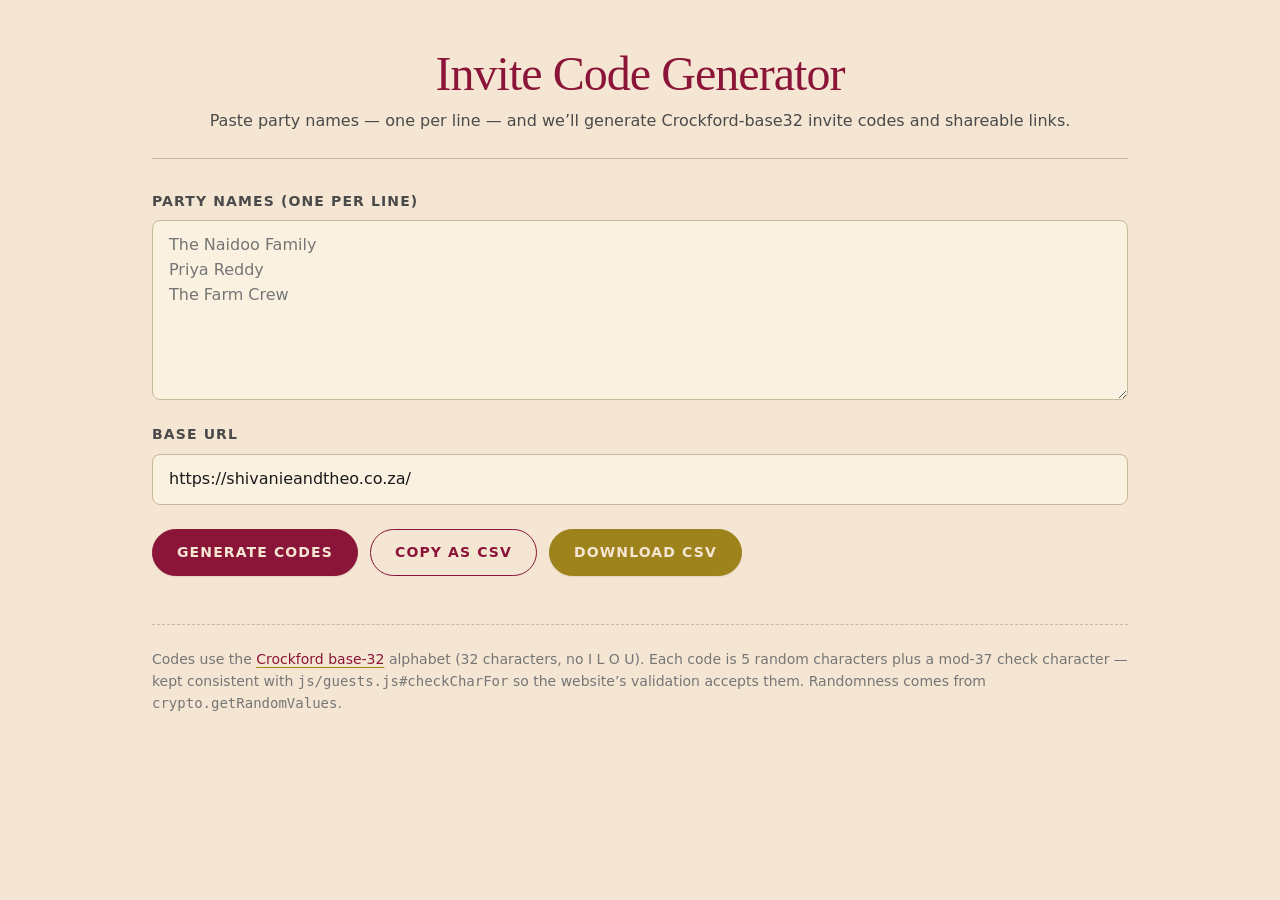
==== tools/generate-codes.html @ b6f6d6af "Initial commit: Shivanie & Theo wedding website prototype - SPA shell with hash-based routing (vanil" ====
<!doctype html>
<html lang="en">
<head>
  <meta charset="utf-8">
  <meta name="viewport" content="width=device-width, initial-scale=1">
  <meta name="robots" content="noindex, nofollow">
  <title>Invite Code Generator — Shivanie &amp; Theo</title>
  <link rel="stylesheet" href="../css/tokens.css">
  <link rel="stylesheet" href="../css/base.css">
  <link rel="stylesheet" href="../css/components.css">
  <style>
    .tool-wrap {
      max-width: 64rem;
      margin: 0 auto;
      padding: var(--sp-7) var(--sp-5);
    }
    .tool-header {
      text-align: center;
      margin-bottom: var(--sp-6);
      padding-bottom: var(--sp-5);
      border-bottom: 1px solid var(--c-line);
    }
    .tool-header h1 {
      font-family: var(--ff-serif);
      color: var(--c-red);
      margin: 0 0 var(--sp-2);
    }
    .tool-header p { margin: 0; color: var(--c-ink-soft); }

    .field { display: flex; flex-direction: column; gap: var(--sp-2); margin-bottom: var(--sp-5); }
    .field__label {
      font-family: var(--ff-sans);
      font-size: var(--fs-200);
      font-weight: 700;
      letter-spacing: var(--ls-wide);
      text-transform: uppercase;
      color: var(--c-ink-soft);
    }
    .textarea {
      font-family: var(--ff-sans);
      font-size: var(--fs-300);
      width: 100%;
      padding: var(--sp-3) var(--sp-4);
      background: var(--c-cream-soft);
      border: 1.5px solid var(--c-line);
      border-radius: var(--r-md);
      color: var(--c-ink);
      min-height: 180px;
      resize: vertical;
      box-sizing: border-box;
    }

    .tool-actions { display: flex; gap: var(--sp-3); flex-wrap: wrap; margin: var(--sp-5) 0; }

    table.codes {
      width: 100%;
      border-collapse: collapse;
      margin-top: var(--sp-5);
      font-size: var(--fs-200);
      background: var(--c-cream-soft);
      border-radius: var(--r-md);
      overflow: hidden;
    }
    table.codes thead {
      background: var(--c-red);
      color: var(--c-cream);
    }
    table.codes th {
      text-align: left;
      padding: var(--sp-3);
      font-family: var(--ff-sans);
      letter-spacing: var(--ls-wide);
      text-transform: uppercase;
      font-size: var(--fs-100);
      border-bottom: 2px solid var(--c-gold-dark);
    }
    table.codes td {
      padding: var(--sp-3);
      border-bottom: 1px solid var(--c-line);
      vertical-align: top;
    }
    table.codes tr:last-child td { border-bottom: 0; }
    table.codes .code {
      font-family: ui-monospace, "Menlo", "Consolas", monospace;
      font-weight: 700;
      color: var(--c-red);
      font-size: var(--fs-300);
      letter-spacing: 0.05em;
    }
    table.codes .link {
      font-family: ui-monospace, "Menlo", "Consolas", monospace;
      font-size: var(--fs-100);
      color: var(--c-peacock);
      word-break: break-all;
    }
    table.codes a { color: inherit; }

    .feedback {
      display: inline-block;
      margin-left: var(--sp-3);
      font-size: var(--fs-200);
      color: var(--c-forest);
      font-weight: 700;
    }
    .footer-note {
      margin-top: var(--sp-7);
      padding-top: var(--sp-5);
      border-top: 1px dashed var(--c-line);
      color: var(--c-ink-muted);
      font-size: var(--fs-200);
    }
  </style>
</head>
<body>
  <div class="tool-wrap">
    <header class="tool-header">
      <h1>Invite Code Generator</h1>
      <p>Paste party names &mdash; one per line &mdash; and we&rsquo;ll generate Crockford-base32 invite codes and shareable links.</p>
    </header>

    <div class="field">
      <label class="field__label" for="party-names">Party names (one per line)</label>
      <textarea id="party-names" class="textarea" placeholder="The Naidoo Family&#10;Priya Reddy&#10;The Farm Crew"></textarea>
    </div>

    <div class="field">
      <label class="field__label" for="base-url">Base URL</label>
      <input id="base-url" class="textarea" style="min-height:44px" value="https://shivanieandtheo.co.za/">
    </div>

    <div class="tool-actions">
      <button type="button" id="generate-btn" class="btn">Generate codes</button>
      <button type="button" id="copy-csv-btn" class="btn btn--outline">Copy as CSV</button>
      <button type="button" id="download-csv-btn" class="btn btn--gold">Download CSV</button>
      <span id="feedback" class="feedback" aria-live="polite"></span>
    </div>

    <div id="results"></div>

    <div class="footer-note">
      <p>
        Codes use the <a href="https://www.crockford.com/base32.html" target="_blank" rel="noopener">Crockford base-32</a>
        alphabet (32 characters, no I L O U). Each code is 5 random characters plus a mod-37 check character &mdash;
        kept consistent with <code>js/guests.js#checkCharFor</code> so the website&rsquo;s validation accepts them.
        Randomness comes from <code>crypto.getRandomValues</code>.
      </p>
    </div>
  </div>

  <script>
    // Crockford alphabet — must stay in sync with /js/guests.js
    const CROCKFORD = '0123456789ABCDEFGHJKMNPQRSTVWXYZ';
    const CHECK_SYM = '0123456789ABCDEFGHJKMNPQRSTVWXYZ*~$=U'; // 37 symbols

    function checkCharFor(prefix5) {
      let sum = 0;
      for (const ch of prefix5) {
        const idx = CROCKFORD.indexOf(ch);
        sum = (sum * 32 + idx) % 37;
      }
      return CHECK_SYM[sum];
    }

    function generateCode() {
      let prefix = '';
      const buf = new Uint8Array(5);
      crypto.getRandomValues(buf);
      for (const b of buf) prefix += CROCKFORD[b % 32];
      return prefix + checkCharFor(prefix);
    }

    // Quick uniqueness guard (re-rolls if collision)
    function generateUniqueCode(existing) {
      let tries = 0;
      while (tries < 50) {
        const c = generateCode();
        if (!existing.has(c)) return c;
        tries++;
      }
      return generateCode(); // give up after 50 — collision odds are astronomically low
    }

    let rows = [];

    function escapeHtml(s) {
      return String(s == null ? '' : s)
        .replace(/&/g, '&amp;').replace(/</g, '&lt;').replace(/>/g, '&gt;')
        .replace(/"/g, '&quot;').replace(/'/g, '&#39;');
    }

    function renderResults() {
      const root = document.getElementById('results');
      if (!rows.length) { root.innerHTML = ''; return; }
      root.innerHTML = `
        <table class="codes">
          <thead>
            <tr>
              <th style="width:32%">Party Name</th>
              <th style="width:14%">Invite Code</th>
              <th>Full Link</th>
            </tr>
          </thead>
          <tbody>
            ${rows.map(r => `
              <tr>
                <td>${escapeHtml(r.party_name)}</td>
                <td><span class="code">${escapeHtml(r.invite_code)}</span></td>
                <td><a class="link" href="${escapeHtml(r.full_link)}" target="_blank" rel="noopener">${escapeHtml(r.full_link)}</a></td>
              </tr>
            `).join('')}
          </tbody>
        </table>`;
    }

    function generate() {
      const raw = document.getElementById('party-names').value || '';
      const baseRaw = document.getElementById('base-url').value || '/';
      const base = baseRaw.endsWith('/') ? baseRaw : baseRaw + '/';
      const names = raw.split('\n').map(s => s.trim()).filter(Boolean);
      if (!names.length) {
        flash('Please enter at least one party name', true);
        return;
      }
      const seen = new Set();
      rows = names.map(name => {
        const code = generateUniqueCode(seen);
        seen.add(code);
        return {
          party_name: name,
          invite_code: code,
          full_link: `${base}?i=${code}`
        };
      });
      renderResults();
      flash(`Generated ${rows.length} code${rows.length === 1 ? '' : 's'}`);
    }

    function csvCell(v) {
      const s = String(v == null ? '' : v);
      return /[",\r\n]/.test(s) ? `"${s.replace(/"/g, '""')}"` : s;
    }
    function toCsv(rows) {
      if (!rows.length) return '';
      const headers = ['party_name', 'invite_code', 'full_link'];
      const head = headers.join(',');
      const body = rows.map(r => headers.map(h => csvCell(r[h])).join(',')).join('\r\n');
      return head + '\r\n' + body + '\r\n';
    }

    async function copyCsv() {
      if (!rows.length) { flash('Generate codes first', true); return; }
      const csv = toCsv(rows);
      try {
        await navigator.clipboard.writeText(csv);
        flash('CSV copied to clipboard');
      } catch {
        // Fallback
        const ta = document.createElement('textarea');
        ta.value = csv;
        document.body.appendChild(ta);
        ta.select();
        const ok = document.execCommand('copy');
        document.body.removeChild(ta);
        flash(ok ? 'CSV copied to clipboard' : 'Copy failed — select the table manually', !ok);
      }
    }

    function downloadCsv() {
      if (!rows.length) { flash('Generate codes first', true); return; }
      const csv = toCsv(rows);
      const blob = new Blob([csv], { type: 'text/csv;charset=utf-8' });
      const url = URL.createObjectURL(blob);
      const a = document.createElement('a');
      const stamp = new Date().toISOString().slice(0, 10);
      a.href = url;
      a.download = `theo-shivanie-invite-codes-${stamp}.csv`;
      document.body.appendChild(a);
      a.click();
      setTimeout(() => { document.body.removeChild(a); URL.revokeObjectURL(url); }, 100);
      flash('CSV downloaded');
    }

    function flash(msg, isError) {
      const el = document.getElementById('feedback');
      if (!el) return;
      el.textContent = msg;
      el.style.color = isError ? 'var(--c-error)' : 'var(--c-forest)';
      setTimeout(() => { el.textContent = ''; }, 2500);
    }

    document.getElementById('generate-btn').addEventListener('click', generate);
    document.getElementById('copy-csv-btn').addEventListener('click', copyCsv);
    document.getElementById('download-csv-btn').addEventListener('click', downloadCsv);
  </script>
</body>
</html>
---- css/tokens.css ----
/* Design tokens — Shivanie & Theo wedding website
   Traditional Tamil temple-inspired palette.
   Gold is decorative only (fails contrast on cream); body text is charcoal on cream. */

:root {
  /* ---- Brand colour ---- */
  --c-red:           #8B1538;   /* Kanjivaram deep red — primary brand */
  --c-red-dark:      #6B0F2A;
  --c-red-light:     #B83A5C;
  --c-gold:          #D4AF37;   /* Zari gold — DECORATIVE ONLY */
  --c-gold-dark:     #9E821C;
  --c-gold-light:    #E6C765;
  --c-cream:         #F5E6D3;   /* Silk cream — page background */
  --c-cream-soft:    #FAF1E1;   /* Cards / panels */
  --c-cream-warm:    #EFDDC4;   /* Subtle alt */
  --c-peacock:       #1B4965;   /* Peacock blue — accent links, secondary CTAs */
  --c-peacock-dark:  #11324A;
  --c-forest:        #2D5016;   /* Mango leaf green — sparingly */
  --c-saffron:       #F4A460;   /* Saffron — highlight only */

  /* ---- Functional colour ---- */
  --c-ink:           #1A1A1A;   /* Body text */
  --c-ink-soft:      #4A4A4A;   /* Secondary text */
  --c-ink-muted:     #767676;   /* Tertiary, captions */
  --c-line:          #C9B89A;   /* Subtle dividers on cream */
  --c-line-strong:   #8C7853;   /* Stronger dividers */
  --c-error:         #A12A2A;
  --c-success:       #2D5016;
  --c-focus:         var(--c-gold-dark);  /* High contrast on cream */

  /* ---- Typography ---- */
  --ff-serif:        "Playfair Display", "Garamond", "Georgia", serif;
  --ff-sans:         "Lato", -apple-system, BlinkMacSystemFont, "Segoe UI", system-ui, sans-serif;
  --ff-tamil:        "Noto Sans Tamil", "Nirmala UI", "Latha", "Lato", sans-serif;

  --fs-100: 0.75rem;    /* 12 */
  --fs-200: 0.875rem;   /* 14 */
  --fs-300: 1rem;       /* 16 — body default */
  --fs-400: 1.125rem;   /* 18 */
  --fs-500: 1.375rem;   /* 22 */
  --fs-600: 1.75rem;    /* 28 */
  --fs-700: 2.25rem;    /* 36 */
  --fs-800: 3rem;       /* 48 */
  --fs-900: 4.25rem;    /* 68 */
  --fs-hero: clamp(2.75rem, 7vw + 1rem, 5.5rem);

  --lh-tight:  1.1;
  --lh-snug:   1.25;
  --lh-base:   1.55;
  --lh-loose:  1.75;

  --ls-tight:  -0.02em;
  --ls-base:   0;
  --ls-wide:   0.08em;
  --ls-wider:  0.18em;

  /* ---- Spacing scale (8pt) ---- */
  --sp-0:  0;
  --sp-1:  0.25rem;
  --sp-2:  0.5rem;
  --sp-3:  0.75rem;
  --sp-4:  1rem;
  --sp-5:  1.5rem;
  --sp-6:  2rem;
  --sp-7:  3rem;
  --sp-8:  4rem;
  --sp-9:  6rem;
  --sp-10: 8rem;

  /* ---- Radii ---- */
  --r-sm: 4px;
  --r-md: 8px;
  --r-lg: 16px;
  --r-pill: 999px;

  /* ---- Shadows (soft, never harsh on cream) ---- */
  --sh-1: 0 1px 2px rgba(74, 50, 26, 0.06), 0 1px 1px rgba(74, 50, 26, 0.04);
  --sh-2: 0 4px 12px rgba(74, 50, 26, 0.08), 0 2px 4px rgba(74, 50, 26, 0.04);
  --sh-3: 0 12px 32px rgba(74, 50, 26, 0.12), 0 4px 8px rgba(74, 50, 26, 0.06);

  /* ---- Layout ---- */
  --container-max: 72rem;
  --container-narrow: 44rem;
  --container-text:  38rem;

  /* ---- Motion ---- */
  --ease-out: cubic-bezier(0.16, 1, 0.3, 1);
  --t-fast: 120ms;
  --t-med: 240ms;
  --t-slow: 480ms;
}

@media (prefers-reduced-motion: reduce) {
  *, *::before, *::after {
    animation-duration: 0.01ms !important;
    animation-iteration-count: 1 !important;
    transition-duration: 0.01ms !important;
    scroll-behavior: auto !important;
  }
}
---- css/base.css ----
/* Reset + base typography */

*, *::before, *::after { box-sizing: border-box; }

html {
  -webkit-text-size-adjust: 100%;
  -moz-tab-size: 4;
  tab-size: 4;
  scroll-behavior: smooth;
}

body {
  margin: 0;
  font-family: var(--ff-sans);
  font-size: var(--fs-300);
  line-height: var(--lh-base);
  color: var(--c-ink);
  background: var(--c-cream);
  -webkit-font-smoothing: antialiased;
  -moz-osx-font-smoothing: grayscale;
  min-height: 100vh;
  display: flex;
  flex-direction: column;
}

main { flex: 1; }

img, svg, video {
  display: block;
  max-width: 100%;
  height: auto;
}

button, input, select, textarea {
  font: inherit;
  color: inherit;
}

button { cursor: pointer; }

a {
  color: var(--c-red);
  text-decoration: underline;
  text-decoration-thickness: 1px;
  text-underline-offset: 3px;
  text-decoration-color: var(--c-gold-dark);
  transition: color var(--t-fast) var(--ease-out);
}
a:hover { color: var(--c-red-dark); text-decoration-color: var(--c-red); }

h1, h2, h3, h4, h5 {
  font-family: var(--ff-serif);
  font-weight: 500;
  line-height: var(--lh-tight);
  letter-spacing: var(--ls-tight);
  margin: 0 0 var(--sp-4);
  color: var(--c-ink);
}
h1 { font-size: var(--fs-800); }
h2 { font-size: var(--fs-700); }
h3 { font-size: var(--fs-600); }
h4 { font-size: var(--fs-500); }
h5 { font-size: var(--fs-400); }

p { margin: 0 0 var(--sp-4); }
p:last-child { margin-bottom: 0; }

ul, ol { padding-left: 1.4em; margin: 0 0 var(--sp-4); }
li { margin-bottom: var(--sp-2); }

em, i { font-style: italic; }
strong, b { font-weight: 700; }

small { font-size: var(--fs-200); color: var(--c-ink-soft); }

hr {
  border: 0;
  border-top: 1px solid var(--c-line);
  margin: var(--sp-7) 0;
}

blockquote {
  margin: var(--sp-5) 0;
  padding: var(--sp-4) var(--sp-5);
  border-left: 3px solid var(--c-gold);
  font-style: italic;
  color: var(--c-ink-soft);
  background: var(--c-cream-soft);
  border-radius: 0 var(--r-md) var(--r-md) 0;
}

[lang="ta"] {
  font-family: var(--ff-tamil);
  font-feature-settings: "kern";
}

/* Focus — gold ring on cream is decorative but ALSO meets a11y because it pairs with an outline-offset that gives clear contrast against the background colour */
:focus { outline: none; }
:focus-visible {
  outline: 2px solid var(--c-gold-dark);
  outline-offset: 3px;
  border-radius: var(--r-sm);
}

/* Visually hidden utility */
.visually-hidden, .sr-only {
  position: absolute !important;
  width: 1px; height: 1px;
  padding: 0; margin: -1px;
  overflow: hidden;
  clip: rect(0,0,0,0);
  white-space: nowrap;
  border: 0;
}

/* Skip link */
.skip-link {
  position: absolute;
  top: -100px;
  left: var(--sp-4);
  background: var(--c-ink);
  color: var(--c-cream);
  padding: var(--sp-2) var(--sp-4);
  border-radius: var(--r-md);
  text-decoration: none;
  z-index: 100;
}
.skip-link:focus { top: var(--sp-4); }

/* Selection */
::selection { background: var(--c-gold); color: var(--c-ink); }
---- css/components.css ----
/* Buttons, cards, badges, forms */

/* -------- Buttons -------- */
.btn {
  --btn-bg: var(--c-red);
  --btn-fg: var(--c-cream);
  --btn-bd: var(--c-red);
  display: inline-flex;
  align-items: center;
  justify-content: center;
  gap: var(--sp-2);
  padding: var(--sp-3) var(--sp-5);
  background: var(--btn-bg);
  color: var(--btn-fg);
  border: 1px solid var(--btn-bd);
  border-radius: var(--r-pill);
  font-family: var(--ff-sans);
  font-size: var(--fs-200);
  font-weight: 700;
  letter-spacing: var(--ls-wide);
  text-transform: uppercase;
  text-decoration: none;
  cursor: pointer;
  transition: transform var(--t-fast) var(--ease-out), background var(--t-fast) var(--ease-out), color var(--t-fast) var(--ease-out), box-shadow var(--t-fast) var(--ease-out);
  box-shadow: var(--sh-1);
  min-height: 44px;
}
.btn:hover {
  --btn-bg: var(--c-red-dark);
  transform: translateY(-1px);
  box-shadow: var(--sh-2);
}
.btn:active { transform: translateY(0); box-shadow: var(--sh-1); }
.btn:disabled { opacity: 0.5; cursor: not-allowed; transform: none; }

.btn--gold {
  --btn-bg: var(--c-gold-dark);   /* darker variant for AA contrast on cream BG context */
  --btn-fg: var(--c-cream);
  --btn-bd: var(--c-gold-dark);
}
.btn--gold:hover {
  --btn-bg: #7B6516;
}

.btn--outline {
  --btn-bg: transparent;
  --btn-fg: var(--c-red);
  --btn-bd: var(--c-red);
  box-shadow: none;
}
.btn--outline:hover {
  --btn-bg: var(--c-red);
  --btn-fg: var(--c-cream);
}

.btn--ghost {
  --btn-bg: transparent;
  --btn-fg: var(--c-ink);
  --btn-bd: transparent;
  box-shadow: none;
  text-transform: none;
  letter-spacing: 0;
}
.btn--ghost:hover {
  --btn-bg: var(--c-cream-warm);
}

.btn--lg { padding: var(--sp-4) var(--sp-7); font-size: var(--fs-300); }
.btn--sm { padding: var(--sp-2) var(--sp-4); font-size: var(--fs-100); min-height: 36px; }
.btn--block { display: flex; width: 100%; }

/* -------- Badges -------- */
.badge {
  display: inline-flex;
  align-items: center;
  gap: var(--sp-1);
  padding: 2px var(--sp-3);
  font-size: var(--fs-100);
  font-weight: 700;
  text-transform: uppercase;
  letter-spacing: var(--ls-wide);
  border-radius: var(--r-pill);
  background: var(--c-cream-warm);
  color: var(--c-ink-soft);
  border: 1px solid var(--c-line);
}
.badge--invited {
  background: var(--c-gold-light);
  color: var(--c-ink);
  border-color: var(--c-gold-dark);
}
.badge--ok      { background: #DCEAD0; color: var(--c-forest); border-color: var(--c-forest); }
.badge--warn    { background: #F4D8A0; color: #6B4500;        border-color: #B58F3A; }
.badge--err     { background: #F3D2D2; color: var(--c-error); border-color: var(--c-error); }

/* -------- Cards -------- */
.card {
  background: var(--c-cream-soft);
  border: 1px solid var(--c-line);
  border-radius: var(--r-lg);
  padding: var(--sp-6);
  box-shadow: var(--sh-1);
  position: relative;
}
.card--ornate {
  background:
    linear-gradient(var(--c-cream-soft), var(--c-cream-soft)) padding-box,
    linear-gradient(135deg, var(--c-gold) 0%, var(--c-gold-dark) 50%, var(--c-gold) 100%) border-box;
  border: 1.5px solid transparent;
}

/* Event card (used on home + celebration) */
.event-card {
  background: var(--c-cream-soft);
  border-radius: var(--r-lg);
  padding: var(--sp-6);
  position: relative;
  overflow: hidden;
  display: flex;
  flex-direction: column;
  transition: transform var(--t-med) var(--ease-out), box-shadow var(--t-med) var(--ease-out);
  border: 1px solid var(--c-line);
}
.event-card:hover { transform: translateY(-4px); box-shadow: var(--sh-2); }
.event-card__motif {
  position: absolute;
  top: -8px; right: -8px;
  width: 80px; height: 80px;
  background: url('../assets/motifs/kolam-corner.svg') no-repeat center / contain;
  opacity: 0.35;
  pointer-events: none;
}
.event-card__day {
  font-family: var(--ff-sans);
  font-size: var(--fs-100);
  letter-spacing: var(--ls-wider);
  text-transform: uppercase;
  color: var(--c-gold-dark);
  margin: 0 0 var(--sp-2);
  font-weight: 700;
}
.event-card__title {
  font-family: var(--ff-serif);
  font-size: var(--fs-600);
  color: var(--c-red);
  margin: 0 0 var(--sp-2);
  letter-spacing: var(--ls-tight);
}
.event-card__date {
  font-weight: 700;
  margin: 0 0 var(--sp-1);
}
.event-card__venue {
  color: var(--c-ink-soft);
  margin: 0 0 var(--sp-4);
}
.event-card__blurb { flex: 1; margin: 0 0 var(--sp-5); color: var(--c-ink-soft); }
.event-card__link {
  font-family: var(--ff-sans);
  font-size: var(--fs-200);
  letter-spacing: var(--ls-wide);
  text-transform: uppercase;
  color: var(--c-red);
  font-weight: 700;
  text-decoration: none;
  align-self: flex-start;
  border-bottom: 2px solid var(--c-gold);
  padding-bottom: 2px;
}
.event-card__link:hover { color: var(--c-red-dark); border-bottom-color: var(--c-red); }

/* -------- Form controls -------- */
.field { display: flex; flex-direction: column; gap: var(--sp-2); margin-bottom: var(--sp-5); }
.field__label {
  font-family: var(--ff-sans);
  font-size: var(--fs-200);
  font-weight: 700;
  letter-spacing: var(--ls-wide);
  text-transform: uppercase;
  color: var(--c-ink-soft);
}
.field__hint { font-size: var(--fs-200); color: var(--c-ink-muted); }
.field__error {
  font-size: var(--fs-200);
  color: var(--c-error);
  font-weight: 700;
}

.input, .textarea, .select {
  font-family: var(--ff-sans);
  font-size: var(--fs-300);   /* 16px — prevents iOS auto-zoom */
  width: 100%;
  padding: var(--sp-3) var(--sp-4);
  background: var(--c-cream-soft);
  border: 1.5px solid var(--c-line);
  border-radius: var(--r-md);
  color: var(--c-ink);
  transition: border-color var(--t-fast) var(--ease-out), background var(--t-fast) var(--ease-out);
  min-height: 44px;
}
.input:hover, .textarea:hover, .select:hover { border-color: var(--c-line-strong); }
.input:focus-visible, .textarea:focus-visible, .select:focus-visible {
  border-color: var(--c-red);
  outline: 2px solid var(--c-gold-dark);
  outline-offset: 2px;
  background: var(--c-cream);
}
.textarea { min-height: 110px; resize: vertical; }

.select {
  -webkit-appearance: none;
  -moz-appearance: none;
  appearance: none;
  background-image: linear-gradient(45deg, transparent 50%, var(--c-ink-soft) 50%),
                    linear-gradient(135deg, var(--c-ink-soft) 50%, transparent 50%);
  background-position: right var(--sp-4) center, right calc(var(--sp-4) + 6px) center;
  background-size: 6px 6px;
  background-repeat: no-repeat;
  padding-right: var(--sp-7);
}

/* Checkbox + radio (custom) */
.choice {
  display: flex;
  align-items: flex-start;
  gap: var(--sp-3);
  padding: var(--sp-3) var(--sp-4);
  border: 1.5px solid var(--c-line);
  border-radius: var(--r-md);
  cursor: pointer;
  background: var(--c-cream-soft);
  transition: border-color var(--t-fast) var(--ease-out), background var(--t-fast) var(--ease-out);
  min-height: 44px;
}
.choice:hover { border-color: var(--c-line-strong); }
.choice input { margin: 4px 0 0 0; accent-color: var(--c-red); width: 18px; height: 18px; flex-shrink: 0; }
.choice__label { flex: 1; }
.choice__name  { font-weight: 700; }
.choice__meta  { display: block; font-size: var(--fs-200); color: var(--c-ink-soft); margin-top: 2px; }
.choice:has(input:checked) {
  border-color: var(--c-red);
  background: var(--c-cream);
  box-shadow: inset 0 0 0 1px var(--c-red);
}

/* Big yes/no/maybe toggle (RSVP per-event) */
.rsvp-toggle {
  display: grid;
  grid-template-columns: repeat(3, 1fr);
  gap: var(--sp-2);
  margin-bottom: var(--sp-4);
}
.rsvp-toggle__option {
  display: flex; align-items: center; justify-content: center;
  padding: var(--sp-4);
  border: 1.5px solid var(--c-line);
  border-radius: var(--r-md);
  background: var(--c-cream-soft);
  font-weight: 700;
  text-transform: uppercase;
  letter-spacing: var(--ls-wide);
  font-size: var(--fs-200);
  cursor: pointer;
  text-align: center;
  min-height: 60px;
  transition: all var(--t-fast) var(--ease-out);
}
.rsvp-toggle__option input { position: absolute; opacity: 0; pointer-events: none; }
.rsvp-toggle__option:has(input:checked) {
  background: var(--c-red);
  color: var(--c-cream);
  border-color: var(--c-red);
  box-shadow: var(--sh-2);
}
.rsvp-toggle__option[data-value="no"]:has(input:checked)    { background: var(--c-ink); border-color: var(--c-ink); }
.rsvp-toggle__option[data-value="maybe"]:has(input:checked) { background: var(--c-gold-dark); border-color: var(--c-gold-dark); }

/* Toast/notice */
.notice {
  display: flex;
  align-items: flex-start;
  gap: var(--sp-3);
  padding: var(--sp-4);
  border-radius: var(--r-md);
  background: var(--c-cream-warm);
  border-left: 4px solid var(--c-gold-dark);
  font-size: var(--fs-200);
  color: var(--c-ink-soft);
}
.notice--info    { border-left-color: var(--c-peacock); }
.notice--success { border-left-color: var(--c-forest); background: #E8F0DC; }
.notice--warning { border-left-color: #B58F3A; background: #F8EDD2; }
.notice--error   { border-left-color: var(--c-error); background: #F3D2D2; }

/* Tag list */
.tag-list { display: flex; flex-wrap: wrap; gap: var(--sp-2); list-style: none; padding: 0; margin: 0; }
.tag-list li { margin: 0; }
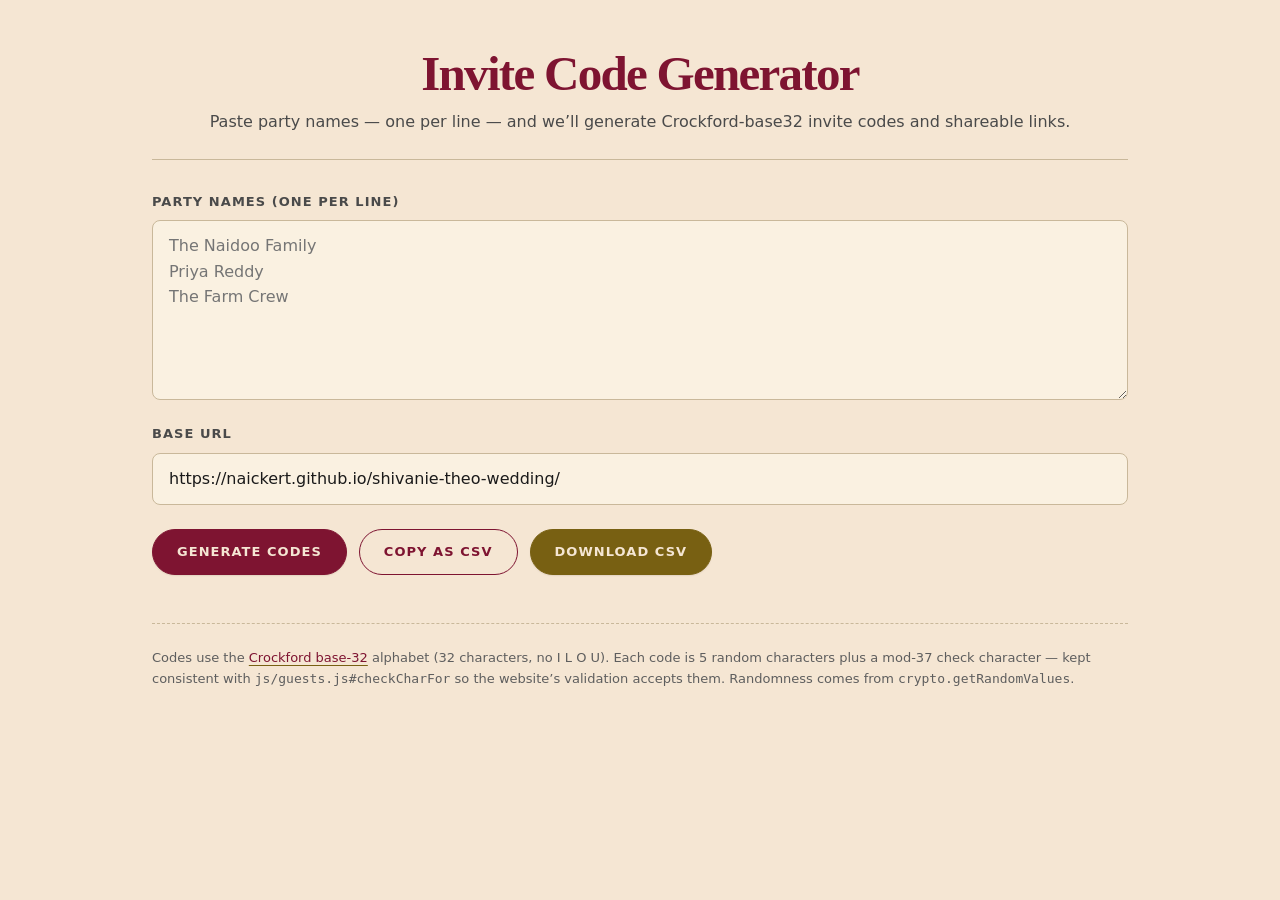
==== commit 0f500e6f: "Replace sample guests with real list: 49 encrypted invites from spreadsheet Imported 03-Guests/Weddi" ====
--- a/tools/generate-codes.html
+++ b/tools/generate-codes.html
@@ -125,7 +125,7 @@
 
     <div class="field">
       <label class="field__label" for="base-url">Base URL</label>
-      <input id="base-url" class="textarea" style="min-height:44px" value="https://shivanieandtheo.co.za/">
+      <input id="base-url" class="textarea" style="min-height:44px" value="https://naickert.github.io/shivanie-theo-wedding/">
     </div>
 
     <div class="tool-actions">
--- a/css/tokens.css
+++ b/css/tokens.css
@@ -1,58 +1,87 @@
 /* Design tokens — Shivanie & Theo wedding website
-   Traditional Tamil temple-inspired palette.
-   Gold is decorative only (fails contrast on cream); body text is charcoal on cream. */
+   "Modern traditional Tamil": Kanjivaram silk maroon + zari gold foil on silk cream,
+   peacock / mango-leaf / turmeric accents, kolam line-art, editorial type.
+   GOLD RULE: --c-gold / --c-gold-light are DECORATIVE ONLY (fail as text on cream).
+   For gold-ish TEXT on cream use --c-gold-dark (now AA-safe ~4.6:1) or maroon.
+   On the deep-maroon band (--c-surface-dark) gold BECOMES legible as text. */
 
 :root {
   /* ---- Brand colour ---- */
-  --c-red:           #8B1538;   /* Kanjivaram deep red — primary brand */
-  --c-red-dark:      #6B0F2A;
-  --c-red-light:     #B83A5C;
-  --c-gold:          #D4AF37;   /* Zari gold — DECORATIVE ONLY */
-  --c-gold-dark:     #9E821C;
-  --c-gold-light:    #E6C765;
+  --c-red:           #7E1431;   /* Kanjivaram "arakku" silk maroon — primary brand */
+  --c-red-dark:      #5C1026;   /* Deep band / footer anchor */
+  --c-red-light:     #A83052;   /* DECORATIVE / large-text only (~4.6:1, no margin) */
+  --c-gold:          #D4AF37;   /* Zari gold — DECORATIVE ONLY (fails as text on cream) */
+  --c-gold-dark:     #786012;   /* Antique zari — AA-safe gold-ish TEXT on cream (~4.6:1) */
+  --c-gold-light:    #E6C765;   /* DECORATIVE on cream; AA as TEXT only on dark band */
   --c-cream:         #F5E6D3;   /* Silk cream — page background */
   --c-cream-soft:    #FAF1E1;   /* Cards / panels */
-  --c-cream-warm:    #EFDDC4;   /* Subtle alt */
-  --c-peacock:       #1B4965;   /* Peacock blue — accent links, secondary CTAs */
+  --c-cream-warm:    #EFDDC4;   /* Subtle alt / grounds */
+  --c-peacock:       #1B4965;   /* Peacock blue — ceremony accent, secondary CTAs */
   --c-peacock-dark:  #11324A;
-  --c-forest:        #2D5016;   /* Mango leaf green — sparingly */
-  --c-saffron:       #F4A460;   /* Saffron — highlight only */
+  --c-forest:        #2D5016;   /* Mango-leaf green — toran, organic accents */
+  --c-saffron:       #F4A460;   /* Saffron — highlight only (decorative) */
+
+  /* ---- NEW brand additions ---- */
+  --c-gold-darker:   #5E4A0F;   /* Deepest foil stop / gold-button hover */
+  --c-turmeric:      #C9870A;   /* Manjal / turmeric — Nalangu accent (DECORATIVE / large only) */
+  --c-surface-dark:  var(--c-red-dark);   /* Cinematic deep-maroon band surface */
+  --c-ink-on-dark:   var(--c-cream);       /* Body text on the maroon band (~10.9:1) */
+  --c-band-cream:    #EFE0CA;   /* Subtle warm ground under card bands */
+  /* Gold "foil" gradients — use as background-image / border-box / clip-text-on-dark, never as cream-side text */
+  --c-gold-foil:      linear-gradient(135deg, var(--c-gold-light) 0%, var(--c-gold) 45%, var(--c-gold-dark) 100%);
+  --c-gold-foil-soft: linear-gradient(135deg, var(--c-gold) 0%, var(--c-gold-dark) 55%, var(--c-gold) 100%);
+  --c-line-on-dark:   rgba(230, 199, 101, 0.32);  /* gold hairline dividers / borders on the maroon band */
+
+  /* ---- Composed cinematic backgrounds (centralised so every view stays coherent) ---- */
+  /* Deep-maroon full-bleed band / footer / feature card — cream text AA-safe (~10.9:1) */
+  --grad-band:   linear-gradient(165deg, var(--c-red) 0%, var(--c-red-dark) 100%);
+  /* Layered hero ground: faint zari halo at top, silk-cream wash deepening to warm cream at the base */
+  --grad-hero:   radial-gradient(125% 80% at 50% -12%, rgba(212, 175, 55, 0.16) 0%, transparent 55%),
+                 linear-gradient(180deg, var(--c-cream) 0%, var(--c-cream-soft) 58%, var(--c-cream-warm) 100%);
+  /* Subtle deep-maroon vignette to seat the bottom edge of a cinematic hero (decorative; keeps red-on-cream text AA) */
+  --grad-vignette-maroon: radial-gradient(150% 62% at 50% 132%, rgba(92, 16, 38, 0.18) 0%, transparent 62%);
 
   /* ---- Functional colour ---- */
-  --c-ink:           #1A1A1A;   /* Body text */
-  --c-ink-soft:      #4A4A4A;   /* Secondary text */
-  --c-ink-muted:     #767676;   /* Tertiary, captions */
+  --c-ink:           #1A1A1A;   /* Body text (~14:1 on cream) */
+  --c-ink-soft:      #4A4A4A;   /* Secondary text (~7.2:1) */
+  --c-ink-muted:     #5E5E5E;   /* Tertiary, captions (~5.2:1 — now AA for body) */
   --c-line:          #C9B89A;   /* Subtle dividers on cream */
   --c-line-strong:   #8C7853;   /* Stronger dividers */
   --c-error:         #A12A2A;
   --c-success:       #2D5016;
-  --c-focus:         var(--c-gold-dark);  /* High contrast on cream */
+  --c-focus:         var(--c-gold-dark);  /* ~4.6:1 on cream, >=3:1 on cards */
+  --c-focus-on-dark: var(--c-gold-light); /* focus ring colour on the deep-maroon band (~7.4:1) */
 
   /* ---- Typography ---- */
-  --ff-serif:        "Playfair Display", "Garamond", "Georgia", serif;
-  --ff-sans:         "Lato", -apple-system, BlinkMacSystemFont, "Segoe UI", system-ui, sans-serif;
-  --ff-tamil:        "Noto Sans Tamil", "Nirmala UI", "Latha", "Lato", sans-serif;
+  --ff-serif:        "Fraunces", "Cormorant Garamond", "Georgia", serif;   /* editorial display + body serif (variable opsz) */
+  --ff-sans:         "Hanken Grotesk", -apple-system, BlinkMacSystemFont, "Segoe UI", system-ui, sans-serif;
+  --ff-tamil:        "Noto Sans Tamil", "Nirmala UI", "Latha", sans-serif;        /* body / UI Tamil */
+  --ff-display:      var(--ff-serif);       /* alias for large display headings */
+  --ff-tamil-serif:  "Noto Serif Tamil", "Latha", "Georgia", serif;        /* DISPLAY Tamil — harmonises with serif Latin */
 
-  --fs-100: 0.75rem;    /* 12 */
-  --fs-200: 0.875rem;   /* 14 */
-  --fs-300: 1rem;       /* 16 — body default */
-  --fs-400: 1.125rem;   /* 18 */
-  --fs-500: 1.375rem;   /* 22 */
-  --fs-600: 1.75rem;    /* 28 */
-  --fs-700: 2.25rem;    /* 36 */
-  --fs-800: 3rem;       /* 48 */
-  --fs-900: 4.25rem;    /* 68 */
-  --fs-hero: clamp(2.75rem, 7vw + 1rem, 5.5rem);
+  /* Type scale — Major-Third-ish, reading sizes opened up, mid-display fluid */
+  --fs-100: 0.75rem;     /* 12 */
+  --fs-200: 0.8125rem;   /* 13 — tracked micro-caps */
+  --fs-300: 1rem;        /* 16 — body default */
+  --fs-400: 1.25rem;     /* 20 — lead / intro (clear gap above body) */
+  --fs-500: 1.5rem;      /* 24 */
+  --fs-600: clamp(1.6rem, 1.35rem + 1.1vw, 1.9375rem);   /* ~26 -> 31 */
+  --fs-700: clamp(1.95rem, 1.5rem + 2vw, 2.4375rem);     /* ~31 -> 39 */
+  --fs-800: clamp(2.3rem, 1.7rem + 3vw, 3.0625rem);      /* ~37 -> 49 */
+  --fs-900: clamp(3rem, 2rem + 5vw, 4.25rem);            /* ~48 -> 68 (display ceiling) */
+  --fs-hero: clamp(2.85rem, 6vw + 1rem, 5.75rem);
 
-  --lh-tight:  1.1;
-  --lh-snug:   1.25;
-  --lh-base:   1.55;
-  --lh-loose:  1.75;
+  --lh-tight:  1.08;
+  --lh-snug:   1.2;
+  --lh-base:   1.6;
+  --lh-loose:  1.8;
+  --lh-tamil:  1.7;     /* Tamil glyphs carry tall loops — more leading */
 
-  --ls-tight:  -0.02em;
-  --ls-base:   0;
-  --ls-wide:   0.08em;
-  --ls-wider:  0.18em;
+  --ls-tight:   -0.02em;
+  --ls-base:    0;
+  --ls-wide:    0.08em;
+  --ls-wider:   0.2em;     /* tracked micro-caps */
+  --ls-display: -0.035em;  /* tighten large serif display (>=50px) */
 
   /* ---- Spacing scale (8pt) ---- */
   --sp-0:  0;
@@ -62,34 +91,50 @@
   --sp-4:  1rem;
   --sp-5:  1.5rem;
   --sp-6:  2rem;
+  --sp-6b: 2.5rem;     /* mid-step to smooth 2->3rem jump */
   --sp-7:  3rem;
   --sp-8:  4rem;
   --sp-9:  6rem;
   --sp-10: 8rem;
+  /* Fluid section rhythm */
+  --sp-section:    clamp(3.5rem, 8vw, 7rem);
+  --sp-section-lg: clamp(5rem, 11vw, 9rem);
 
   /* ---- Radii ---- */
   --r-sm: 4px;
   --r-md: 8px;
   --r-lg: 16px;
+  --r-xl: 20px;
+  --r-card: 18px;      /* refined cards */
   --r-pill: 999px;
 
-  /* ---- Shadows (soft, never harsh on cream) ---- */
+  /* ---- Shadows (soft, warm-brown alpha — never harsh neutral black on cream) ---- */
   --sh-1: 0 1px 2px rgba(74, 50, 26, 0.06), 0 1px 1px rgba(74, 50, 26, 0.04);
   --sh-2: 0 4px 12px rgba(74, 50, 26, 0.08), 0 2px 4px rgba(74, 50, 26, 0.04);
   --sh-3: 0 12px 32px rgba(74, 50, 26, 0.12), 0 4px 8px rgba(74, 50, 26, 0.06);
+  --sh-4: 0 28px 64px rgba(74, 30, 20, 0.18), 0 10px 22px rgba(74, 30, 20, 0.10);  /* hero / ornate climax */
+  --glow-gold: 0 0 0 1px rgba(212, 175, 55, 0.40), 0 6px 26px rgba(212, 175, 55, 0.16);  /* gold hairline + soft glow */
 
   /* ---- Layout ---- */
-  --container-max: 72rem;
+  --container-max:    72rem;
+  --container-wide:   80rem;   /* occasional roomier inner */
   --container-narrow: 44rem;
-  --container-text:  38rem;
+  --container-text:   38rem;
 
   /* ---- Motion ---- */
-  --ease-out: cubic-bezier(0.16, 1, 0.3, 1);
-  --t-fast: 120ms;
-  --t-med: 240ms;
-  --t-slow: 480ms;
+  --ease-out:    cubic-bezier(0.16, 1, 0.3, 1);     /* expressive expo */
+  --ease-spring: cubic-bezier(0.34, 1.56, 0.64, 1);  /* gentle overshoot for lifts */
+  --ease-in-out: cubic-bezier(0.65, 0, 0.35, 1);     /* symmetric reveals */
+  --t-fast:   120ms;
+  --t-med:    240ms;
+  --t-slow:   480ms;
+  --t-slower: 720ms;   /* kolam draw-on / shimmer entrances */
 }
 
+/* Reduced motion: collapse all animation/transition AND guarantee final visible state.
+   Because every reveal in this system is a CSS keyframe entrance (fill-mode forwards,
+   NO JS-hidden start-state), collapsing duration lands every element on its visible
+   end-frame — nothing is ever left hidden. */
 @media (prefers-reduced-motion: reduce) {
   *, *::before, *::after {
     animation-duration: 0.01ms !important;
--- a/css/base.css
+++ b/css/base.css
@@ -18,6 +18,7 @@
   background: var(--c-cream);
   -webkit-font-smoothing: antialiased;
   -moz-osx-font-smoothing: grayscale;
+  font-optical-sizing: auto;
   min-height: 100vh;
   display: flex;
   flex-direction: column;
@@ -50,17 +51,19 @@
 
 h1, h2, h3, h4, h5 {
   font-family: var(--ff-serif);
-  font-weight: 500;
+  font-optical-sizing: auto;   /* Fraunces opsz: high-contrast at display, sturdier at small sizes */
   line-height: var(--lh-tight);
   letter-spacing: var(--ls-tight);
   margin: 0 0 var(--sp-4);
   color: var(--c-ink);
+  text-wrap: balance;
 }
-h1 { font-size: var(--fs-800); }
-h2 { font-size: var(--fs-700); }
-h3 { font-size: var(--fs-600); }
-h4 { font-size: var(--fs-500); }
-h5 { font-size: var(--fs-400); }
+/* Editorial hierarchy = size + WEIGHT + tracking, not size alone */
+h1 { font-size: var(--fs-800); font-weight: 600; letter-spacing: var(--ls-display); line-height: var(--lh-tight); }
+h2 { font-size: var(--fs-700); font-weight: 600; }
+h3 { font-size: var(--fs-600); font-weight: 600; }
+h4 { font-size: var(--fs-500); font-weight: 500; line-height: var(--lh-snug); }
+h5 { font-size: var(--fs-400); font-weight: 500; line-height: var(--lh-snug); }
 
 p { margin: 0 0 var(--sp-4); }
 p:last-child { margin-bottom: 0; }
@@ -92,14 +95,17 @@
 [lang="ta"] {
   font-family: var(--ff-tamil);
   font-feature-settings: "kern";
+  line-height: var(--lh-tamil);   /* Tamil glyphs carry tall loops — extra leading */
 }
 
-/* Focus — gold ring on cream is decorative but ALSO meets a11y because it pairs with an outline-offset that gives clear contrast against the background colour */
+/* Focus — a two-tone halo: crisp gold-dark ring (>=4.5:1 on cream) plus a soft maroon
+   outer glow that follows each element's own border-radius (pill buttons, rounded inputs,
+   inline links). On the deep-maroon band, set --c-focus: var(--c-focus-on-dark). */
 :focus { outline: none; }
 :focus-visible {
-  outline: 2px solid var(--c-gold-dark);
-  outline-offset: 3px;
-  border-radius: var(--r-sm);
+  outline: 2px solid var(--c-focus);
+  outline-offset: 2px;
+  box-shadow: 0 0 0 5px rgba(126, 20, 49, 0.20);
 }
 
 /* Visually hidden utility */
--- a/css/components.css
+++ b/css/components.css
@@ -1,10 +1,14 @@
-/* Buttons, cards, badges, forms */
+/* Buttons, cards, badges, forms — "Arakku Silk, Modern Cut."
+   Gold is woven thread only: foil borders / hairlines / sheens, never cream-side body text.
+   Legible gold text appears solely on the deep-maroon band (.event-card--feature). */
 
 /* -------- Buttons -------- */
 .btn {
   --btn-bg: var(--c-red);
   --btn-fg: var(--c-cream);
   --btn-bd: var(--c-red);
+  position: relative;
+  overflow: hidden;            /* clips the gold sheen sweep to the pill */
   display: inline-flex;
   align-items: center;
   justify-content: center;
@@ -21,25 +25,49 @@
   text-transform: uppercase;
   text-decoration: none;
   cursor: pointer;
-  transition: transform var(--t-fast) var(--ease-out), background var(--t-fast) var(--ease-out), color var(--t-fast) var(--ease-out), box-shadow var(--t-fast) var(--ease-out);
+  transition: transform var(--t-fast) var(--ease-out), background var(--t-fast) var(--ease-out), color var(--t-fast) var(--ease-out), border-color var(--t-fast) var(--ease-out), box-shadow var(--t-fast) var(--ease-out);
   box-shadow: var(--sh-1);
   min-height: 44px;
 }
 .btn:hover {
   --btn-bg: var(--c-red-dark);
-  transform: translateY(-1px);
+  transform: translateY(-2px);
   box-shadow: var(--sh-2);
 }
 .btn:active { transform: translateY(0); box-shadow: var(--sh-1); }
 .btn:disabled { opacity: 0.5; cursor: not-allowed; transform: none; }
 
 .btn--gold {
-  --btn-bg: var(--c-gold-dark);   /* darker variant for AA contrast on cream BG context */
+  --btn-bg: var(--c-gold-dark);   /* antique zari — cream-on-it ~4.96:1 AA on the cream side */
   --btn-fg: var(--c-cream);
   --btn-bd: var(--c-gold-dark);
 }
 .btn--gold:hover {
-  --btn-bg: #7B6516;
+  --btn-bg: var(--c-gold-darker);
+}
+/* Restrained zari sheen: a foil band sweeps across once on hover, screen-blended so it
+   reads as a glint of woven gold and leaves the cream label legible. Frozen by the
+   global prefers-reduced-motion block (duration collapses to the end frame, opacity 0). */
+.btn--gold::before {
+  content: "";
+  position: absolute;
+  top: 0;
+  bottom: 0;
+  left: 0;
+  width: 60%;
+  background: var(--c-gold-foil);
+  mix-blend-mode: screen;
+  opacity: 0;
+  transform: translateX(-130%) skewX(-12deg);
+  pointer-events: none;
+}
+.btn--gold:hover::before {
+  animation: btn-gold-sheen var(--t-slower) var(--ease-out) 1;
+}
+@keyframes btn-gold-sheen {
+  0%   { opacity: 0;    transform: translateX(-130%) skewX(-12deg); }
+  18%  { opacity: 0.7; }
+  100% { opacity: 0;    transform: translateX(230%)  skewX(-12deg); }
 }
 
 .btn--outline {
@@ -65,6 +93,38 @@
   --btn-bg: var(--c-cream-warm);
 }
 
+/* The ONLY button safe inside .section--band / on the maroon ground:
+   transparent fill, gold hairline border, cream label, a gold-foil underline accent;
+   hover inverts to a cream fill with maroon text. */
+.btn--on-dark {
+  --btn-bg: transparent;
+  --btn-fg: var(--c-cream);
+  --btn-bd: var(--c-line-on-dark);
+  border-width: 1.5px;
+  box-shadow: none;
+}
+.btn--on-dark::after {
+  content: "";
+  position: absolute;
+  left: 50%;
+  bottom: 9px;
+  width: 38%;
+  height: 2px;
+  border-radius: 2px;
+  background: var(--c-gold-foil);
+  transform: translateX(-50%) scaleX(0.55);
+  transform-origin: center;
+  opacity: 0.9;
+  transition: transform var(--t-med) var(--ease-out), opacity var(--t-fast) var(--ease-out);
+  pointer-events: none;
+}
+.btn--on-dark:hover {
+  --btn-bg: var(--c-cream);
+  --btn-fg: var(--c-red);
+  --btn-bd: var(--c-cream);
+}
+.btn--on-dark:hover::after { transform: translateX(-50%) scaleX(0.85); opacity: 0; }
+
 .btn--lg { padding: var(--sp-4) var(--sp-7); font-size: var(--fs-300); }
 .btn--sm { padding: var(--sp-2) var(--sp-4); font-size: var(--fs-100); min-height: 36px; }
 .btn--block { display: flex; width: 100%; }
@@ -99,37 +159,46 @@
   border: 1px solid var(--c-line);
   border-radius: var(--r-lg);
   padding: var(--sp-6);
-  box-shadow: var(--sh-1);
+  box-shadow: var(--sh-2);
   position: relative;
 }
 .card--ornate {
   background:
     linear-gradient(var(--c-cream-soft), var(--c-cream-soft)) padding-box,
-    linear-gradient(135deg, var(--c-gold) 0%, var(--c-gold-dark) 50%, var(--c-gold) 100%) border-box;
+    var(--c-gold-foil-soft) border-box;
   border: 1.5px solid transparent;
+  /* warm drop + a faint inset zari hairline that traces the inner edge of the foil frame */
+  box-shadow: var(--sh-2), inset 0 0 0 1px rgba(212, 175, 55, 0.35);
 }
 
 /* Event card (used on home + celebration) */
 .event-card {
-  background: var(--c-cream-soft);
+  /* gold-foil frame via the proven padding-box / border-box technique */
+  background:
+    var(--c-cream-soft) padding-box,
+    var(--c-gold-foil-soft) border-box;
+  border: 1.5px solid transparent;
   border-radius: var(--r-lg);
   padding: var(--sp-6);
   position: relative;
   overflow: hidden;
   display: flex;
   flex-direction: column;
-  transition: transform var(--t-med) var(--ease-out), box-shadow var(--t-med) var(--ease-out);
-  border: 1px solid var(--c-line);
-}
-.event-card:hover { transform: translateY(-4px); box-shadow: var(--sh-2); }
+  transition: transform var(--t-med) var(--ease-spring), box-shadow var(--t-med) var(--ease-out);
+  box-shadow: var(--sh-2);
+}
+.event-card:hover { transform: translateY(-6px); box-shadow: var(--sh-3); }
 .event-card__motif {
   position: absolute;
   top: -8px; right: -8px;
   width: 80px; height: 80px;
   background: url('../assets/motifs/kolam-corner.svg') no-repeat center / contain;
-  opacity: 0.35;
+  opacity: 0.55;
   pointer-events: none;
-}
+  transition: transform var(--t-med) var(--ease-out), opacity var(--t-med) var(--ease-out);
+  transform-origin: top right;
+}
+.event-card:hover .event-card__motif { transform: scale(1.1); opacity: 0.7; }
 .event-card__day {
   font-family: var(--ff-sans);
   font-size: var(--fs-100);
@@ -137,11 +206,12 @@
   text-transform: uppercase;
   color: var(--c-gold-dark);
   margin: 0 0 var(--sp-2);
-  font-weight: 700;
+  font-weight: 600;
 }
 .event-card__title {
   font-family: var(--ff-serif);
   font-size: var(--fs-600);
+  font-weight: 600;
   color: var(--c-red);
   margin: 0 0 var(--sp-2);
   letter-spacing: var(--ls-tight);
@@ -156,6 +226,7 @@
 }
 .event-card__blurb { flex: 1; margin: 0 0 var(--sp-5); color: var(--c-ink-soft); }
 .event-card__link {
+  position: relative;
   font-family: var(--ff-sans);
   font-size: var(--fs-200);
   letter-spacing: var(--ls-wide);
@@ -166,20 +237,66 @@
   align-self: flex-start;
   border-bottom: 2px solid var(--c-gold);
   padding-bottom: 2px;
+  transition: color var(--t-fast) var(--ease-out), border-bottom-color var(--t-fast) var(--ease-out);
+}
+/* maroon underline wipes in beneath the foil rule on hover */
+.event-card__link::after {
+  content: "";
+  position: absolute;
+  left: 0; right: 0;
+  bottom: -2px;
+  height: 2px;
+  background: var(--c-red);
+  transform: scaleX(0);
+  transform-origin: left;
+  transition: transform var(--t-med) var(--ease-out);
 }
 .event-card__link:hover { color: var(--c-red-dark); border-bottom-color: var(--c-red); }
+.event-card__link:hover::after { transform: scaleX(1); }
+
+/* Day-3 climax: the wedding day becomes the deep-maroon visual peak of the three-day grid */
+.event-card--feature {
+  /* deep-maroon fill inside a gold-foil frame */
+  background:
+    var(--grad-band) padding-box,
+    var(--c-gold-foil) border-box;
+  border: 1.5px solid transparent;
+  box-shadow: var(--sh-4);
+  --c-focus: var(--c-focus-on-dark);   /* keep the focus halo visible on maroon */
+}
+.event-card--feature:hover { box-shadow: var(--sh-4), var(--glow-gold); }
+.event-card--feature .event-card__day,
+.event-card--feature .event-card__title { color: var(--c-gold-light); }       /* ~7.4:1 on maroon */
+.event-card--feature .event-card__date,
+.event-card--feature .event-card__venue,
+.event-card--feature .event-card__blurb { color: var(--c-cream); }             /* ~10.9:1 on maroon */
+/* beat the inline color on the Tamil display span so it stays legible on the band */
+.event-card--feature .event-card__title [lang="ta"] { color: var(--c-gold-light) !important; }
+.event-card--feature .event-card__link {
+  color: var(--c-cream);
+  border-bottom-color: var(--c-gold);
+}
+.event-card--feature .event-card__link::after { background: var(--c-cream); }
+.event-card--feature .event-card__link:hover { color: var(--c-gold-light); border-bottom-color: var(--c-gold-light); }
+/* recolour the kolam corner to gold-light via mask so it reads on the dark ground */
+.event-card--feature .event-card__motif {
+  background: var(--c-gold-light);
+  opacity: 0.6;
+  -webkit-mask: url('../assets/motifs/kolam-corner.svg') no-repeat center / contain;
+          mask: url('../assets/motifs/kolam-corner.svg') no-repeat center / contain;
+}
 
 /* -------- Form controls -------- */
 .field { display: flex; flex-direction: column; gap: var(--sp-2); margin-bottom: var(--sp-5); }
 .field__label {
   font-family: var(--ff-sans);
   font-size: var(--fs-200);
-  font-weight: 700;
+  font-weight: 600;
   letter-spacing: var(--ls-wide);
   text-transform: uppercase;
   color: var(--c-ink-soft);
 }
-.field__hint { font-size: var(--fs-200); color: var(--c-ink-muted); }
+.field__hint { font-size: var(--fs-200); color: var(--c-ink-soft); }   /* ~7.2:1 tertiary text */
 .field__error {
   font-size: var(--fs-200);
   color: var(--c-error);
@@ -195,13 +312,13 @@
   border: 1.5px solid var(--c-line);
   border-radius: var(--r-md);
   color: var(--c-ink);
-  transition: border-color var(--t-fast) var(--ease-out), background var(--t-fast) var(--ease-out);
+  transition: border-color var(--t-fast) var(--ease-out), background var(--t-fast) var(--ease-out), box-shadow var(--t-fast) var(--ease-out);
   min-height: 44px;
 }
 .input:hover, .textarea:hover, .select:hover { border-color: var(--c-line-strong); }
 .input:focus-visible, .textarea:focus-visible, .select:focus-visible {
   border-color: var(--c-red);
-  outline: 2px solid var(--c-gold-dark);
+  outline: 2px solid var(--c-focus);
   outline-offset: 2px;
   background: var(--c-cream);
 }
@@ -229,7 +346,7 @@
   border-radius: var(--r-md);
   cursor: pointer;
   background: var(--c-cream-soft);
-  transition: border-color var(--t-fast) var(--ease-out), background var(--t-fast) var(--ease-out);
+  transition: border-color var(--t-fast) var(--ease-out), background var(--t-fast) var(--ease-out), box-shadow var(--t-fast) var(--ease-out);
   min-height: 44px;
 }
 .choice:hover { border-color: var(--c-line-strong); }
@@ -251,6 +368,7 @@
   margin-bottom: var(--sp-4);
 }
 .rsvp-toggle__option {
+  position: relative;
   display: flex; align-items: center; justify-content: center;
   padding: var(--sp-4);
   border: 1.5px solid var(--c-line);
@@ -263,8 +381,9 @@
   cursor: pointer;
   text-align: center;
   min-height: 60px;
-  transition: all var(--t-fast) var(--ease-out);
-}
+  transition: background var(--t-fast) var(--ease-out), color var(--t-fast) var(--ease-out), border-color var(--t-fast) var(--ease-out), box-shadow var(--t-fast) var(--ease-out);
+}
+.rsvp-toggle__option:hover { border-color: var(--c-line-strong); }
 .rsvp-toggle__option input { position: absolute; opacity: 0; pointer-events: none; }
 .rsvp-toggle__option:has(input:checked) {
   background: var(--c-red);
@@ -273,7 +392,7 @@
   box-shadow: var(--sh-2);
 }
 .rsvp-toggle__option[data-value="no"]:has(input:checked)    { background: var(--c-ink); border-color: var(--c-ink); }
-.rsvp-toggle__option[data-value="maybe"]:has(input:checked) { background: var(--c-gold-dark); border-color: var(--c-gold-dark); }
+.rsvp-toggle__option[data-value="maybe"]:has(input:checked) { background: var(--c-gold-dark); border-color: var(--c-gold-dark); }  /* cream-on-it ~4.96:1 AA */
 
 /* Toast/notice */
 .notice {
